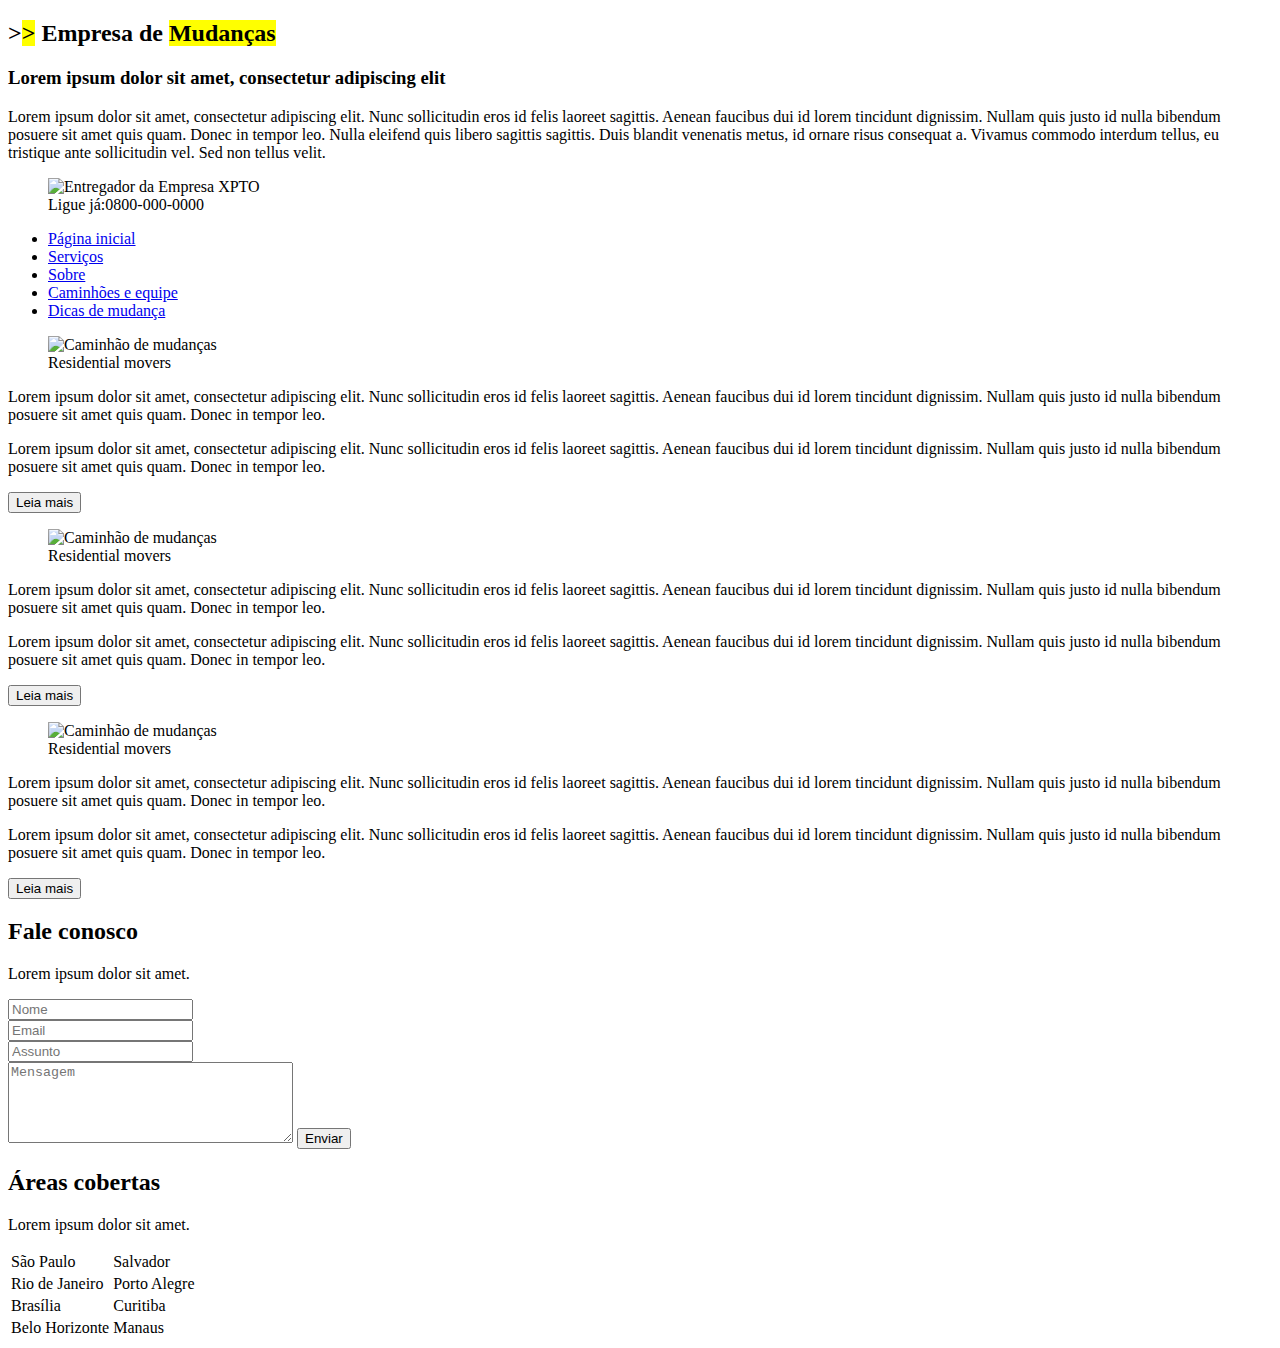
==== laboratorio.html @ 83aa02d7 "git pages" ====
<!DOCTYPE html>
<html lang="pt-br">
<head>
    <meta charset="UTF-8">
    <meta http-equiv="X-UA-Compatible" content="IE=edge">
    <meta name="viewport" content="width=device-width, initial-scale=1.0">
    <link rel="stylesheet" type="text/css" href="./css/main.css">
    <title>Diagramação de Site</title>
</head>
<body>
    <header>
        <section class="top">
            <article>
                <h2>><mark>></mark> Empresa de <mark>Mudanças</mark></h2>
                <h3>Lorem ipsum dolor sit amet, consectetur adipiscing elit</h3>
                <p>Lorem ipsum dolor sit amet, consectetur adipiscing elit. Nunc sollicitudin eros id felis laoreet sagittis. Aenean faucibus dui id lorem tincidunt dignissim. Nullam quis justo id nulla bibendum posuere sit amet quis quam. Donec in tempor leo. Nulla eleifend quis libero sagittis sagittis. Duis blandit venenatis metus, id ornare risus consequat a. Vivamus commodo interdum tellus, eu tristique ante sollicitudin vel. Sed non tellus velit. </p>
            </article>
            <figure>
                <img src="./img/entregador_site4.png" alt="Entregador da Empresa XPTO">
                <figcaption>Ligue já:<span class="phone">0800-000-0000</span></figcaption>
            </figure>
        </section>
        <section class="divisoria">
            <nav>
                <ul>
                    <li><a href="#">Página inicial</a></li>
                    <li><a href="#">Serviços</a></li>
                    <li><a href="#">Sobre</a></li>
                    <li><a href="#">Caminhões e equipe</a></li>
                    <li><a href="#">Dicas de mudança</a></li>
                </ul>
            </nav>
        </section>
    </header>
    <main>
        <section>
            <article class="box">
                <figure>
                    <img src="./img/truck1_site4.png" alt="Caminhão de mudanças">
                    <figcaption>Residential movers</figcaption>
                </figure>
                <p>Lorem ipsum dolor sit amet, consectetur adipiscing elit. Nunc sollicitudin eros id felis laoreet sagittis. Aenean faucibus dui id lorem tincidunt dignissim. Nullam quis justo id nulla bibendum posuere sit amet quis quam. Donec in tempor leo. </p>
                <p>Lorem ipsum dolor sit amet, consectetur adipiscing elit. Nunc sollicitudin eros id felis laoreet sagittis. Aenean faucibus dui id lorem tincidunt dignissim. Nullam quis justo id nulla bibendum posuere sit amet quis quam. Donec in tempor leo. </p>
                <button>Leia mais</button>
            </article>
        </section>
        <section>
            <article class="box">
                <figure>
                    <img src="./img/entrega_site4.png" alt="Caminhão de mudanças">
                    <figcaption>Residential movers</figcaption>
                </figure>
                <p>Lorem ipsum dolor sit amet, consectetur adipiscing elit. Nunc sollicitudin eros id felis laoreet sagittis. Aenean faucibus dui id lorem tincidunt dignissim. Nullam quis justo id nulla bibendum posuere sit amet quis quam. Donec in tempor leo. </p>
                <p>Lorem ipsum dolor sit amet, consectetur adipiscing elit. Nunc sollicitudin eros id felis laoreet sagittis. Aenean faucibus dui id lorem tincidunt dignissim. Nullam quis justo id nulla bibendum posuere sit amet quis quam. Donec in tempor leo. </p>
                <button>Leia mais</button>
            </article>
        </section>
        <section>
            <article class="box">
                <figure>
                    <img src="./img/truck1_site4.png" alt="Caminhão de mudanças">
                    <figcaption>Residential movers</figcaption>
                </figure>
                <p>Lorem ipsum dolor sit amet, consectetur adipiscing elit. Nunc sollicitudin eros id felis laoreet sagittis. Aenean faucibus dui id lorem tincidunt dignissim. Nullam quis justo id nulla bibendum posuere sit amet quis quam. Donec in tempor leo. </p>
                <p>Lorem ipsum dolor sit amet, consectetur adipiscing elit. Nunc sollicitudin eros id felis laoreet sagittis. Aenean faucibus dui id lorem tincidunt dignissim. Nullam quis justo id nulla bibendum posuere sit amet quis quam. Donec in tempor leo. </p>
                <button>Leia mais</button>
            </article>
        </section>
    </main>
    <footer>
        <section>
        <div class="boxle">
            <h2>Fale conosco</h2>
            <p>Lorem ipsum dolor sit amet.</p>
            <form class="forms">
                <input type="text" name="name" placeholder="Nome"><br>
                <input type="email" name="email" placeholder="Email"><br>
                <input type="text" name="subject" placeholder="Assunto"><br>
                <textarea name="message" rows="5" cols="33" placeholder="Mensagem"></textarea>
                <input class="submit" type="button" name="submit" value="Enviar"><br>
            </form>
        </div>
<!--         <div class="vl"></div> -->
        <div class="boxri">
            <h2>Áreas cobertas</h2>
            <p>Lorem ipsum dolor sit amet.</p>
            <table>
                <tr>
                    <td>São Paulo</td>
                    <td>Salvador</td>
                </tr>
                <tr>
                    <td>Rio de Janeiro</td>
                    <td>Porto Alegre</td>
                </tr>
                <tr>
                    <td>Brasília</td>
                    <td>Curitiba</td>
                </tr>
                <tr>
                    <td>Belo Horizonte</td>
                    <td>Manaus</td>
                </tr>
            </table>
        </div>
        </section>
        <span class="remove"></span>
    </footer>
</body>
</html>
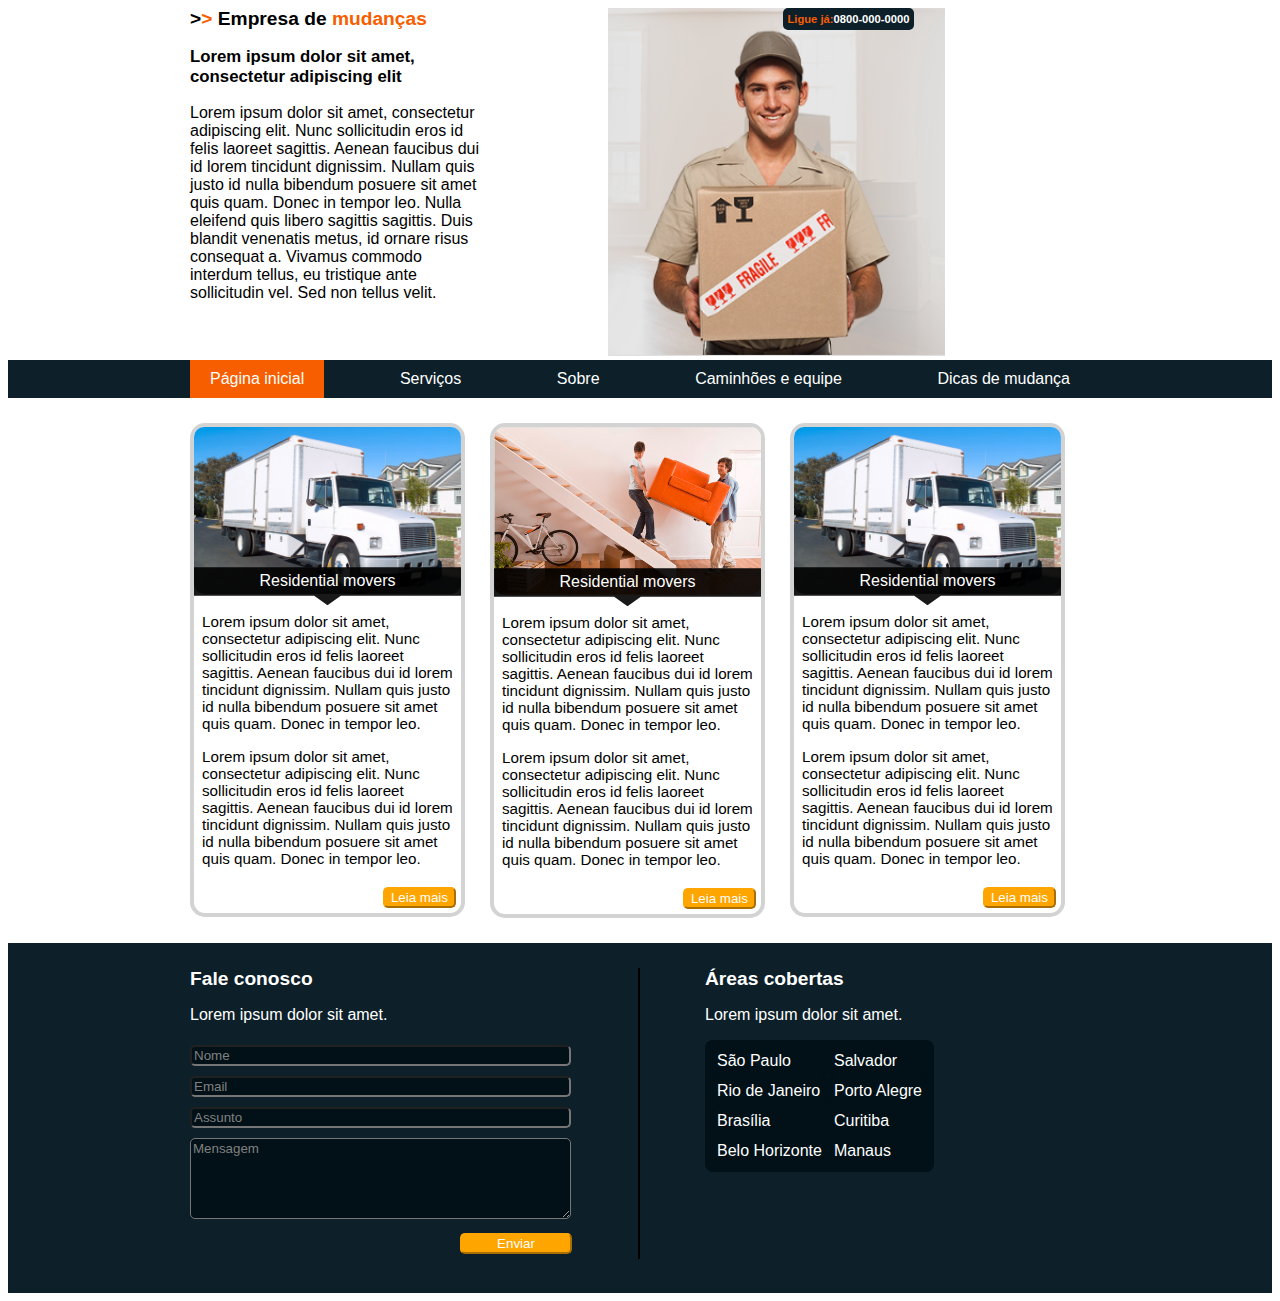
==== commit 6e20ad3f: "teto" ====
--- a/laboratorio.html
+++ b/laboratorio.html
@@ -4,7 +4,7 @@
     <meta charset="UTF-8">
     <meta http-equiv="X-UA-Compatible" content="IE=edge">
     <meta name="viewport" content="width=device-width, initial-scale=1.0">
-    <link rel="stylesheet" type="text/css" href="./css/main.css">
+    <link rel="stylesheet" type="text/css" href="css/main.css">
     <title>Diagramação de Site</title>
 </head>
 <body>
--- a/css/main.css
+++ b/css/main.css
@@ -0,0 +1,204 @@
+/*
+laranja: rgb(246,94,0);
+cinza-azulado: rgb(13,31,41);
+azul-escuro: rgb(1, 17, 23);
+*/
+
+* {
+    font-family:Verdana, Geneva, Tahoma, sans-serif;
+    box-sizing:border-box;
+}
+html {
+    margin:0;
+}
+h2 {
+    display: block;
+    font-size: 1.2em;
+    margin-top: 0;
+    margin-bottom: 0.83em;
+    margin-left: 0;
+    margin-right: 0;
+    font-weight: bold;
+}
+
+h3 {
+    display: block;
+    font-size: 1.05em;
+    margin-top: 1em;
+    margin-bottom: 1em;
+    margin-left: 0;
+    margin-right: 0;
+    font-weight: bold;
+  }
+
+.top mark {
+    color: rgb(246,94,0);
+    text-transform: lowercase;
+    background-color: rgb(255,255,255);
+}
+
+.top {
+    display: flex;
+    flex-direction: row;
+}
+
+section, .divisoria nav {
+    width:900px;
+    margin: auto;
+}
+
+.top figure {
+    position:relative;
+    width: 500px;
+    margin: 0px 0px 0px 8em;
+}
+.top img {
+    width: 70%;
+}
+
+.top article {
+    width: 300px;  
+}
+
+.top figcaption {
+    position: absolute;
+    top: 0;
+    left: 175px;
+    background: rgb(13,31,41);
+    color: rgb(246,94,0);
+    padding: 5px;
+    font-size: 0.7em;
+    font-weight: bold;
+    border-radius: 5px;
+}
+
+.phone {
+    color: #fff;    
+}
+.divisoria {
+    width: 100%;
+    background: rgb(13,31,41);
+}
+
+.divisoria ul {
+    display: flex;
+    flex-direction:row;
+    padding-left: 0;
+    list-style: none;
+    margin: 0;
+    justify-content: space-between;
+}
+.divisoria li {
+    padding:10px 20px; 
+}
+.divisoria li:first-child, .divisoria li:hover {
+    background-color: rgb(246,94,0);
+}
+
+.divisoria a {
+    text-decoration: none;  
+    color: #fff;
+}
+
+.box {
+    width: 275px;
+    float: left;
+    margin: 25px 25px 25px 0px;
+    border: 4px solid lightgray;
+    border-radius: 15px;
+}
+
+.box section {
+    float: left;
+}
+.box figure {
+    width: 100%;
+    margin: 0;
+    position: relative;
+}
+
+.box figcaption {
+    position:absolute;
+    bottom: -7px;
+    width:100%;
+    padding:5px 5px 15px;
+    text-align: center;
+    background: rgba(0,0,0,0.9); 
+    color: #fff;
+    clip-path: polygon(0% 0%, 100% 0%, 100% 75%, 55% 75%, 50% 100%, 45% 75%, 0% 75%);
+}
+
+.box img {
+    width:inherit;
+    border-radius: 10px;
+}
+
+.box p {
+    font-size:0.95em;
+    padding: 0 8px 0 8px;   
+}
+
+.box button {
+    float: right;
+    margin: 5px 5px 5px 0;
+    background-color: orange;
+    color: white;
+    border-radius: 5px;
+    border-color: orange;
+}
+
+footer {
+    clear: left;
+    margin: auto;
+    width: 100%;
+    height: 350px;
+    background-color: rgb(13,31,41);
+    color: white;
+}
+footer section {
+    background-color: rgb(1, 17, 23);
+}
+
+.boxle {
+    width: 50%;
+    float: left;
+    margin: 25px 25px 25px 0px;
+    border-right: 2px solid black;
+}
+
+.boxri {
+    width: 40%;
+    float: right;
+    margin: 25px 25px 25px 0px;
+}
+.boxri table, tr, td {
+    background-color: rgb(1, 17, 23);
+    border-radius: 8px;
+    padding: 5px;
+}
+input, textarea{
+    margin: 5px 0 5px 0;
+    width: 85%;
+    border-radius: 5px;
+    background-color: rgb(1, 17, 23);
+}
+::placeholder {
+    color: gray;
+}
+.submit {
+    margin-left: 270px;
+    width: 25%;
+    background-color: orange;
+    color: white;
+    border-radius: 5px;
+    border-color: orange;
+}
+/* .vl {
+    border-left: 6px solid rgb(1, 17, 23);
+    height: 500px;
+    position: absolute;
+    left: 50%;
+    margin-left: -3px;
+    margin-top: 900px;
+    top: 0;
+} */